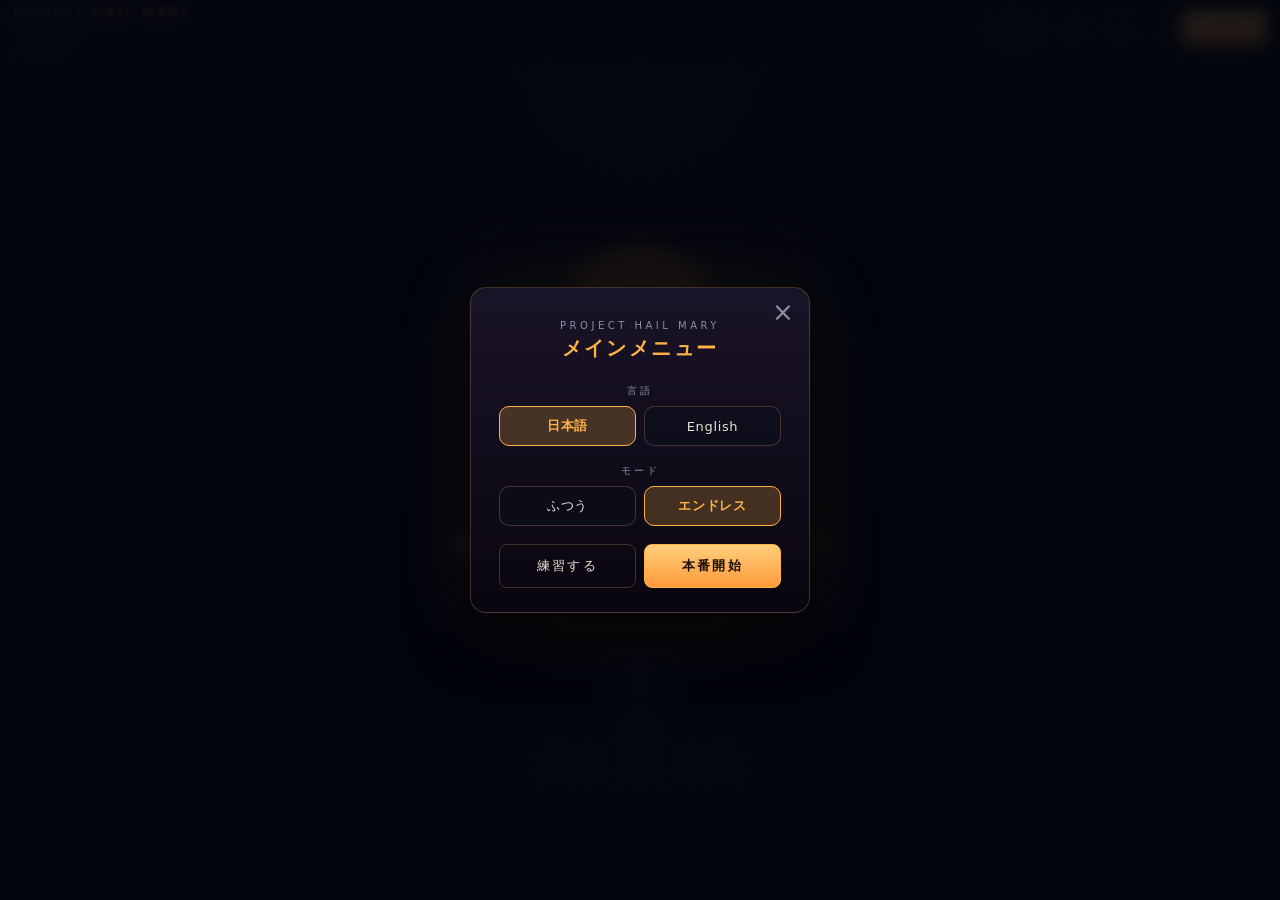
==== eridian-memory/index.html @ 5aa845de "Add eridian-memory dance/memory game 5-leg articulated Rocky SVG, Simon-style memory game with pose " ====
<!DOCTYPE html>
<html lang="ja">
<head>
<meta charset="UTF-8">
<title>PROJECT HAIL MARY - Eridian Memory</title>
<link rel="stylesheet" href="style.css">
</head>
<body>
<div id="starfield"></div>

<header class="topbar">
  <div class="brand">
    <span class="brand-main">PROJECT <b>HAIL MARY</b></span>
    <span class="brand-sub" data-i18n="brandSub">Eridian Memory</span>
    <span class="brand-mode" data-i18n="modeEndless">ENDLESS</span>
  </div>
  <div class="topbar-actions">
    <button id="menu-btn" class="btn ghost" data-i18n="menu">MENU</button>
    <label class="speed-label">
      <span class="speed-text" data-i18n="speed">速度</span>
      <select id="speed" aria-label="speed">
        <option value="900" data-i18n="speedSlow">ゆっくり</option>
        <option value="650" selected data-i18n="speedNormal">ふつう</option>
        <option value="450" data-i18n="speedFast">はやい</option>
      </select>
    </label>
    <button id="toggle-btn" class="btn primary" data-action="start">START</button>
  </div>
</header>

<main class="game-root">

  <section class="rocky-stage" aria-label="ロッキー">
    <div class="arrow-flash" id="arrow-flash"></div>
    <svg class="rocky" viewBox="0 0 500 600" xmlns="http://www.w3.org/2000/svg" role="img" aria-label="Rocky the Eridian">
      <ellipse cx="250" cy="555" rx="180" ry="16" fill="#000" opacity="0.5"/>

      <g class="leg" id="leg-BC" transform="translate(250 250)">
        <g class="hip">
          <line x1="0" y1="0" x2="0" y2="55" stroke="#3a2716" stroke-width="12" stroke-linecap="round"/>
          <g class="knee" transform="translate(0 55)">
            <line x1="0" y1="0" x2="0" y2="55" stroke="#3a2716" stroke-width="11" stroke-linecap="round"/>
            <g class="foot" transform="translate(0 55)">
              <polygon points="-8,-2 -12,8 -4,8" fill="#1f1308"/>
              <polygon points="0,-2 -3,10 3,10" fill="#1f1308"/>
              <polygon points="8,-2 12,8 4,8" fill="#1f1308"/>
            </g>
          </g>
        </g>
      </g>

      <g class="leg" id="leg-BL" transform="translate(210 275)">
        <g class="hip">
          <line x1="0" y1="0" x2="0" y2="80" stroke="#4a3020" stroke-width="16" stroke-linecap="round"/>
          <g class="knee" transform="translate(0 80)">
            <line x1="0" y1="0" x2="0" y2="75" stroke="#4a3020" stroke-width="14" stroke-linecap="round"/>
            <g class="foot" transform="translate(0 75)">
              <polygon points="-12,-2 -18,14 -6,12" fill="#231508"/>
              <polygon points="0,-2 -4,16 4,16" fill="#231508"/>
              <polygon points="12,-2 18,14 6,12" fill="#231508"/>
            </g>
          </g>
        </g>
      </g>

      <g class="leg" id="leg-BR" transform="translate(290 275)">
        <g class="hip">
          <line x1="0" y1="0" x2="0" y2="80" stroke="#4a3020" stroke-width="16" stroke-linecap="round"/>
          <g class="knee" transform="translate(0 80)">
            <line x1="0" y1="0" x2="0" y2="75" stroke="#4a3020" stroke-width="14" stroke-linecap="round"/>
            <g class="foot" transform="translate(0 75)">
              <polygon points="-12,-2 -18,14 -6,12" fill="#231508"/>
              <polygon points="0,-2 -4,16 4,16" fill="#231508"/>
              <polygon points="12,-2 18,14 6,12" fill="#231508"/>
            </g>
          </g>
        </g>
      </g>

      <g class="body" id="body" transform="translate(250 280)">
        <path d="M -75 40 L -85 -20 L 0 -60 L 85 -20 L 75 40 Z"
              fill="#5a3e28" stroke="#1a0f07" stroke-width="4" stroke-linejoin="round"/>
        <path d="M 0 -60 L 0 40
                 M -85 -20 L 0 0 L 85 -20"
              stroke="#2a1a0d" stroke-width="2" fill="none" opacity="0.7"/>
        <circle cx="-40" cy="10" r="3" fill="#2a1a0d"/>
        <circle cx="35" cy="-5" r="2.5" fill="#2a1a0d"/>
        <circle cx="-10" cy="25" r="2" fill="#2a1a0d"/>
        <circle cx="50" cy="20" r="2.5" fill="#2a1a0d"/>

        <!-- 5 breathing pores on top of the carapace itself -->
        <g fill="#1a0f07">
          <ellipse cx="-18" cy="-42" rx="2.6" ry="1.4"/>
          <ellipse cx="-9"  cy="-50" rx="2.6" ry="1.4"/>
          <ellipse cx="0"   cy="-54" rx="2.6" ry="1.4"/>
          <ellipse cx="9"   cy="-50" rx="2.6" ry="1.4"/>
          <ellipse cx="18"  cy="-42" rx="2.6" ry="1.4"/>
        </g>
      </g>

      <g class="leg" id="leg-FL" transform="translate(185 320)">
        <g class="hip">
          <line x1="0" y1="0" x2="0" y2="85" stroke="#5c3d26" stroke-width="20" stroke-linecap="round"/>
          <g class="knee" transform="translate(0 85)">
            <line x1="0" y1="0" x2="0" y2="85" stroke="#5c3d26" stroke-width="17" stroke-linecap="round"/>
            <g class="foot" transform="translate(0 85)">
              <polygon points="-14,-2 -22,18 -6,14" fill="#2a1a0d" stroke="#120a04" stroke-width="1.5"/>
              <polygon points="0,-2 -5,22 5,22"     fill="#2a1a0d" stroke="#120a04" stroke-width="1.5"/>
              <polygon points="14,-2 22,18 6,14"    fill="#2a1a0d" stroke="#120a04" stroke-width="1.5"/>
            </g>
          </g>
        </g>
      </g>

      <g class="leg" id="leg-FR" transform="translate(315 320)">
        <g class="hip">
          <line x1="0" y1="0" x2="0" y2="85" stroke="#5c3d26" stroke-width="20" stroke-linecap="round"/>
          <g class="knee" transform="translate(0 85)">
            <line x1="0" y1="0" x2="0" y2="85" stroke="#5c3d26" stroke-width="17" stroke-linecap="round"/>
            <g class="foot" transform="translate(0 85)">
              <polygon points="-14,-2 -22,18 -6,14" fill="#2a1a0d" stroke="#120a04" stroke-width="1.5"/>
              <polygon points="0,-2 -5,22 5,22"     fill="#2a1a0d" stroke="#120a04" stroke-width="1.5"/>
              <polygon points="14,-2 22,18 6,14"    fill="#2a1a0d" stroke="#120a04" stroke-width="1.5"/>
            </g>
          </g>
        </g>
      </g>
    </svg>
  </section>

  <!-- ========= Simon-style memory game UI ========= -->
  <section class="memory" aria-label="メモリーゲーム">
    <div class="status-row">
      <div class="status-pill" id="status">—</div>
      <div class="round-pill"><span data-i18n="round">ROUND</span> <span id="round">—</span></div>
      <div class="round-pill"><span data-i18n="best">BEST</span> <span id="best">0</span></div>
    </div>

    <div class="tank-row" aria-label="燃料タンク">
      <span class="tank-label" data-i18n="fuelLabel">燃料</span>
      <div class="tanks" id="tanks"></div>
    </div>

    <div class="sequence-progress" id="sequence-progress" aria-label="このラウンドのポーズ数"></div>

    <div class="pad-wrap">
      <div class="pad-grid">
        <button class="pad" data-dir="2" aria-label="上">↑</button>
        <button class="pad" data-dir="0" aria-label="左">←</button>
        <button class="pad" data-dir="3" aria-label="右">→</button>
        <button class="pad" data-dir="1" aria-label="下">↓</button>
      </div>
    </div>

  </section>
</main>

<!-- ========= Main menu modal ========= -->
<div class="menu-modal show" id="menu-modal" aria-hidden="false" role="dialog" aria-labelledby="menu-title">
  <div class="menu-card">
    <button class="modal-close-x" id="menu-close-x" aria-label="close">×</button>
    <p class="menu-sub">PROJECT HAIL MARY</p>
    <h2 class="menu-title" id="menu-title" data-i18n="menuTitle">メインメニュー</h2>

    <div class="menu-section">
      <div class="menu-section-label" data-i18n="menuLanguage">言語</div>
      <div class="lang-switch">
        <button class="lang-btn" data-lang="ja">日本語</button>
        <button class="lang-btn" data-lang="en">English</button>
      </div>
    </div>

    <div class="menu-section">
      <div class="menu-section-label" data-i18n="mode">モード</div>
      <div class="mode-switch">
        <button class="mode-btn" data-mode="normal" data-i18n="modeNormal">ふつう</button>
        <button class="mode-btn" data-mode="endless" data-i18n="modeEndless">エンドレス</button>
      </div>
    </div>

    <div class="menu-actions">
      <button class="btn ghost   menu-action-btn" id="menu-practice" data-i18n="menuPractice">練習する</button>
      <button class="btn primary menu-action-btn" id="menu-start"    data-i18n="menuStart">本番開始</button>
    </div>
  </div>
</div>

<!-- ========= Result modal ========= -->
<div class="result-modal" id="result-modal" aria-hidden="true" role="dialog" aria-labelledby="result-title">
  <div class="result-card" role="document">
    <p class="result-sub">RESULT</p>
    <h2 class="result-title" id="result-title" data-i18n="resultTitle">異星間交友の結果</h2>

    <div class="result-stats">
      <div class="result-stat">
        <span class="result-stat-label" data-i18n="reachedRound">到達ラウンド</span>
        <span class="result-stat-value" id="result-round">—</span>
      </div>
      <div class="result-stat">
        <span class="result-stat-label" data-i18n="bestLabel">ベスト</span>
        <span class="result-stat-value" id="result-best">—</span>
      </div>
    </div>

    <div class="result-friendship-label" data-i18n="friendshipLabel">友情レベル</div>
    <div class="result-friendship" id="result-friendship">★ ☆ ☆ ☆ ☆</div>
    <p class="result-message" id="result-message"></p>

    <div class="result-actions">
      <button class="btn ghost"   id="result-close" data-i18n="close">閉じる</button>
      <button class="btn primary" id="result-retry" data-i18n="retry">もう一度</button>
    </div>
  </div>
</div>

<script src="game.js"></script>
</body>
</html>
---- eridian-memory/style.css ----
:root {
  --bg: #03050d;
  --bg-2: #0a0f1f;
  --fg: #e8e2d3;
  --muted: #8892a0;
  --accent: #ffb347;
  --eridian: #a87d54;
  --panel: rgba(12, 16, 28, 0.72);
  --border: rgba(168, 125, 84, 0.35);
  --success: #7cff7c;
  --danger: #ff6a6a;
  --topbar-h: 54px;
}

* { box-sizing: border-box; }

html, body {
  margin: 0;
  padding: 0;
  min-height: 100%;
  background: radial-gradient(ellipse at top, var(--bg-2), var(--bg) 60%);
  color: var(--fg);
  font-family: "Helvetica Neue", "Hiragino Sans", "Yu Gothic", system-ui, sans-serif;
  overflow-x: hidden;
}
body { padding-top: var(--topbar-h); }

#starfield {
  position: fixed;
  inset: 0;
  background-image:
    radial-gradient(1px 1px at 20% 30%, #fff 50%, transparent 100%),
    radial-gradient(1px 1px at 80% 70%, #fff 50%, transparent 100%),
    radial-gradient(1.5px 1.5px at 35% 85%, #cfe 50%, transparent 100%),
    radial-gradient(1px 1px at 65% 15%, #fff 50%, transparent 100%),
    radial-gradient(1px 1px at 10% 55%, #ffd 50%, transparent 100%),
    radial-gradient(1px 1px at 92% 40%, #fff 50%, transparent 100%),
    radial-gradient(1.5px 1.5px at 50% 50%, #fff 50%, transparent 100%),
    radial-gradient(1px 1px at 45% 10%, #fff 50%, transparent 100%);
  opacity: 0.75;
  z-index: 0;
  pointer-events: none;
}

/* ===== Top overlay bar (fixed) ===== */
.topbar {
  position: fixed;
  top: 0;
  left: 0;
  right: 0;
  z-index: 100;
  min-height: var(--topbar-h);
  padding: 6px 14px;
  background: rgba(6, 10, 22, 0.85);
  backdrop-filter: blur(10px);
  -webkit-backdrop-filter: blur(10px);
  border-bottom: 1px solid var(--border);
  display: flex;
  align-items: center;
  justify-content: space-between;
  gap: 10px;
}
.brand {
  display: flex;
  flex-direction: column;
  line-height: 1.1;
  min-width: 0;
}
.brand-main {
  font-size: 13px;
  letter-spacing: 0.16em;
  color: var(--fg);
  white-space: nowrap;
}
.brand-main b {
  color: var(--accent);
  font-style: italic;
}
.brand-sub {
  font-size: 9px;
  letter-spacing: 0.3em;
  color: var(--muted);
  margin-top: 2px;
}
.brand-mode {
  display: inline-block;
  align-self: flex-start;
  margin-top: 3px;
  padding: 1px 5px;
  font-size: 8px;
  letter-spacing: 0.3em;
  color: var(--accent);
  border: 1px solid rgba(255, 179, 71, 0.55);
  border-radius: 3px;
  line-height: 1.4;
}
.topbar-actions {
  display: flex;
  gap: 8px;
  align-items: center;
  flex-wrap: wrap;
  justify-content: flex-end;
}
.speed-label {
  display: inline-flex;
  align-items: center;
  gap: 6px;
  font-size: 10px;
  color: var(--muted);
  letter-spacing: 0.2em;
}
.speed-label select {
  padding: 5px 6px;
  background: rgba(0, 0, 0, 0.35);
  border: 1px solid var(--border);
  border-radius: 6px;
  color: var(--fg);
  font-family: inherit;
  font-size: 12px;
}

/* ===== Main game layout ===== */
.game-root {
  position: relative;
  z-index: 1;
  max-width: 560px;
  margin: 0 auto;
  padding: 10px 16px 24px;
  text-align: center;
}

.rocky-stage {
  position: relative;
  margin: 4px auto 6px;
  max-width: 380px;
  overflow: visible;
}

/* ===== Emotional emits (notes / hearts / sparkles) ===== */
.emit {
  position: absolute;
  font-size: 26px;
  font-weight: 700;
  pointer-events: none;
  text-shadow: 0 0 14px currentColor;
  z-index: 3;
  font-family: system-ui, "Apple Color Emoji", "Segoe UI Emoji", sans-serif;
  will-change: transform, opacity;
  user-select: none;
  -webkit-user-select: none;
  line-height: 1;
}
.emit-float { animation: emitFloat 1.5s cubic-bezier(0.2, 0.7, 0.3, 1) forwards; }
.emit-burst { font-size: 30px; animation: emitBurst 1.7s cubic-bezier(0.15, 0.6, 0.3, 1) forwards; }
.emit-fall  { font-size: 22px; color: var(--muted); animation: emitFall 1.6s cubic-bezier(0.4, 0, 0.6, 1) forwards; }

@keyframes emitFloat {
  0%   { opacity: 0; transform: translate(0, 0) scale(0.55) rotate(0deg); }
  18%  { opacity: 1; transform: translate(calc(var(--dx) * 0.3), -22px) scale(var(--scale, 1.05)) rotate(calc(var(--rot) * 0.3)); }
  100% { opacity: 0; transform: translate(var(--dx, 0px), -110px) scale(var(--scale, 1)) rotate(var(--rot, 0deg)); }
}
@keyframes emitBurst {
  0%   { opacity: 0; transform: translate(0, 0) scale(0.35) rotate(0deg); }
  14%  { opacity: 1; transform: translate(calc(var(--dx) * 0.35), -28px) scale(1.45) rotate(calc(var(--rot) * 0.5)); }
  100% { opacity: 0; transform: translate(var(--dx, 0px), -140px) scale(0.85) rotate(var(--rot, 0deg)); }
}
@keyframes emitFall {
  0%   { opacity: 0; transform: translate(0, 0) scale(1) rotate(0deg); }
  20%  { opacity: 0.85; transform: translate(calc(var(--dx) * 0.3), 12px) scale(1) rotate(calc(var(--rot) * 0.3)); }
  100% { opacity: 0; transform: translate(var(--dx, 0px), 90px) scale(0.75) rotate(var(--rot, 0deg)); }
}
.rocky {
  width: 100%;
  height: auto;
  max-height: 52vh;
  display: block;
  filter: drop-shadow(0 8px 20px rgba(0, 0, 0, 0.55));
}

/* ===== Arrow flash overlay ===== */
.arrow-flash {
  position: absolute;
  top: 4px;
  right: 10px;
  z-index: 2;
  font-size: clamp(52px, 12vw, 74px);
  font-weight: 800;
  line-height: 1;
  color: var(--accent);
  opacity: 0;
  pointer-events: none;
  text-shadow:
    0 0 18px rgba(255, 179, 71, 0.85),
    0 0 40px rgba(255, 179, 71, 0.45);
  font-family: system-ui, sans-serif;
}
.arrow-flash.show {
  animation: arrowPop 0.55s cubic-bezier(0.2, 0.9, 0.3, 1) forwards;
}
@keyframes arrowPop {
  0%   { opacity: 0;    transform: scale(0.45) rotate(-6deg); }
  18%  { opacity: 1;    transform: scale(1.25) rotate(0deg); }
  55%  { opacity: 0.95; transform: scale(1)    rotate(0deg); }
  100% { opacity: 0;    transform: scale(1)    rotate(0deg); }
}

/* ===== Memory-game UI ===== */
.memory {
  display: flex;
  flex-direction: column;
  align-items: center;
  gap: 8px;
}
.status-row {
  display: flex;
  gap: 8px;
  justify-content: center;
  flex-wrap: wrap;
}
.status-pill, .round-pill {
  padding: 6px 12px;
  background: var(--panel);
  border: 1px solid var(--border);
  border-radius: 999px;
  font-size: 12px;
  letter-spacing: 0.15em;
  font-variant-numeric: tabular-nums;
}
.status-pill { min-width: 180px; font-weight: 700; }
.status-pill.watch { color: var(--accent);  border-color: var(--accent); }
.status-pill.input { color: var(--success); border-color: var(--success); }
.status-pill.over  { color: var(--danger);  border-color: var(--danger); }
.status-pill.win   { color: var(--success); border-color: var(--success); }
.round-pill span { color: var(--accent); font-weight: 700; }

/* ===== Astrophage fuel tanks ===== */
.tank-row {
  display: flex;
  align-items: center;
  gap: 12px;
  justify-content: center;
  margin: 2px auto;
  padding: 0 16px;
}
.tank-label {
  font-size: 10px;
  letter-spacing: 0.3em;
  color: var(--muted);
}
.tanks {
  display: flex;
  gap: 6px;
  align-items: center;
}
.tank {
  width: 12px;
  height: 24px;
  border: 1.5px solid rgba(168, 125, 84, 0.45);
  border-radius: 3px;
  background: rgba(0, 0, 0, 0.45);
  position: relative;
  overflow: hidden;
  flex-shrink: 0;
}
.tank::before {
  content: "";
  position: absolute;
  inset: 1.5px;
  background: linear-gradient(180deg, #ffcd6b 0%, #ff7e3c 55%, #c64a1e 100%);
  border-radius: 1.5px;
  transform-origin: bottom center;
  transition: transform 0.45s cubic-bezier(0.6, 0, 0.4, 1), opacity 0.4s ease;
  box-shadow: 0 0 8px rgba(255, 179, 71, 0.5), inset 0 1px 0 rgba(255, 230, 180, 0.4);
}
.tank.empty::before {
  transform: scaleY(0);
  opacity: 0.12;
  box-shadow: none;
}
.tank.popping::before {
  animation: tankPop 0.55s cubic-bezier(0.4, 0, 0.6, 1) forwards;
}
@keyframes tankPop {
  0%   { transform: scaleY(1)    translateY(0);  box-shadow: 0 0 12px #ff8fa3; }
  25%  { transform: scaleY(0.85) translateY(-2px); box-shadow: 0 0 22px #ff6a6a; opacity: 1; }
  100% { transform: scaleY(0)    translateY(0);  opacity: 0; }
}
.tank.filling::before {
  animation: tankFill 0.48s cubic-bezier(0.2, 0.9, 0.3, 1) forwards;
}
@keyframes tankFill {
  0%   { transform: scaleY(0);    opacity: 0.2; box-shadow: 0 0 6px #ffe188; }
  55%  { transform: scaleY(1.18); opacity: 1;   box-shadow: 0 0 24px #ffe188; }
  100% { transform: scaleY(1);    opacity: 1;   box-shadow: 0 0 8px rgba(255, 179, 71, 0.5); }
}

/* ===== Sequence progress (＊ ＊ ＊) ===== */
.sequence-progress {
  display: flex;
  justify-content: center;
  align-items: center;
  gap: 4px;
  min-height: 36px;
  padding: 2px 12px;
  max-width: 520px;
  flex-wrap: wrap;
  font-size: 26px;
  line-height: 1;
  color: var(--accent);
}
.star {
  display: inline-block;
  width: 26px;
  text-align: center;
  color: rgba(220, 188, 140, 0.62); /* bright enough to always read total count */
  transition: color 0.12s, transform 0.12s, text-shadow 0.12s;
}
.star.lit {
  color: var(--accent);
  text-shadow: 0 0 14px rgba(255, 179, 71, 0.85);
  transform: scale(1.3);
}
.star.current {
  color: var(--accent);
  text-shadow: 0 0 10px rgba(255, 179, 71, 0.6);
  animation: starPulse 0.8s ease-in-out infinite alternate;
}
.star.done {
  color: var(--success);
  text-shadow: 0 0 6px rgba(124, 255, 124, 0.5);
}
.star.wrong {
  color: var(--danger);
  text-shadow: 0 0 10px rgba(255, 106, 106, 0.65);
  transform: scale(1.2);
}
@keyframes starPulse {
  from { transform: scale(1);    opacity: 0.85; }
  to   { transform: scale(1.18); opacity: 1; }
}

/* ===== Pad grid ===== */
.pad-wrap { display: flex; justify-content: center; padding: 2px; }
.pad-grid {
  display: grid;
  grid-template-columns: 70px 70px 70px;
  grid-template-rows: 70px 70px;
  gap: 8px;
  grid-template-areas:
    ". up ."
    "left down right";
}
.pad-grid .pad[data-dir="2"] { grid-area: up; }
.pad-grid .pad[data-dir="0"] { grid-area: left; }
.pad-grid .pad[data-dir="1"] { grid-area: down; }
.pad-grid .pad[data-dir="3"] { grid-area: right; }
.pad {
  font-size: 28px;
  color: var(--fg);
  background: rgba(12, 16, 28, 0.65);
  border: 2px solid var(--border);
  border-radius: 14px;
  cursor: pointer;
  font-family: inherit;
  transition: background 0.08s, transform 0.08s, border-color 0.08s;
  touch-action: manipulation;
  user-select: none;
  -webkit-user-select: none;
  -webkit-tap-highlight-color: transparent;
}
.pad:hover { background: rgba(168, 125, 84, 0.14); }
.pad:active { transform: scale(0.94); }
.pad.lit {
  background: rgba(255, 179, 71, 0.35);
  border-color: var(--accent);
  box-shadow: 0 0 18px rgba(255, 179, 71, 0.45);
}
.pad.wrong {
  background: rgba(255, 106, 106, 0.35);
  border-color: var(--danger);
}
.pad[disabled] { opacity: 0.55; cursor: not-allowed; }

/* ===== Buttons (used in topbar) ===== */
.btn {
  padding: 8px 14px;
  border-radius: 8px;
  font-size: 12px;
  letter-spacing: 0.18em;
  cursor: pointer;
  font-family: inherit;
  touch-action: manipulation;
  -webkit-tap-highlight-color: transparent;
}
.btn.primary {
  background: linear-gradient(180deg, #ffcf7a, #ff9a3c);
  color: #1a0f08;
  border: 1px solid #ffb347;
  font-weight: 700;
}
.btn.primary:hover { filter: brightness(1.08); }
.btn.ghost {
  background: transparent;
  color: var(--fg);
  border: 1px solid var(--border);
}
.btn.ghost:hover { background: rgba(168, 125, 84, 0.14); }

/* ===== Responsive ===== */
@media (max-width: 560px) {
  :root { --topbar-h: 50px; }
  .topbar { padding: 5px 10px; gap: 6px; }
  .brand-sub { display: none; }
  .brand-main { font-size: 12px; letter-spacing: 0.12em; }
  .topbar .btn { padding: 7px 10px; font-size: 11px; letter-spacing: 0.12em; }
  .speed-label { font-size: 10px; }
  .speed-text { display: none; }
  .speed-label select { padding: 5px 4px; font-size: 11px; }

  .game-root { padding: 8px 12px 20px; }
  .rocky-stage { max-width: 92vw; }

  .status-pill { font-size: 11px; min-width: 150px; padding: 5px 10px; }
  .round-pill { font-size: 11px; padding: 5px 10px; }

  .sequence-progress { font-size: 22px; min-height: 32px; }
  .star { width: 22px; }

  .pad-grid {
    grid-template-columns: 72px 72px 72px;
    grid-template-rows: 72px 72px;
    gap: 10px;
  }
  .pad { font-size: 30px; border-radius: 16px; }
}

@media (max-width: 360px) {
  .topbar-actions { gap: 5px; }
  .speed-label { display: none; } /* hide speed on very small screens */
  .pad-grid {
    grid-template-columns: 64px 64px 64px;
    grid-template-rows: 64px 64px;
    gap: 8px;
  }
}

@media (max-height: 680px) {
  .rocky { max-height: 44vh; }
  .rocky-stage { margin: 2px auto; }
  .memory { gap: 6px; }
  .sequence-progress { min-height: 28px; font-size: 22px; }
}

/* ===== Result modal ===== */
.result-modal {
  position: fixed;
  inset: 0;
  z-index: 200;
  background: rgba(3, 5, 13, 0.82);
  backdrop-filter: blur(8px);
  -webkit-backdrop-filter: blur(8px);
  display: flex;
  align-items: center;
  justify-content: center;
  padding: 20px;
  opacity: 0;
  pointer-events: none;
  transition: opacity 0.32s ease;
}
.result-modal.show {
  opacity: 1;
  pointer-events: auto;
}
.result-card {
  background: linear-gradient(180deg, rgba(26, 20, 40, 0.96), rgba(10, 6, 16, 0.96));
  border: 1px solid var(--border);
  border-radius: 16px;
  padding: 26px 24px 22px;
  max-width: 360px;
  width: 100%;
  text-align: center;
  transform: scale(0.88) translateY(14px);
  transition: transform 0.42s cubic-bezier(0.2, 1, 0.28, 1);
  box-shadow:
    0 20px 60px rgba(0, 0, 0, 0.7),
    0 0 90px rgba(255, 179, 71, 0.12);
}
.result-modal.show .result-card {
  transform: scale(1) translateY(0);
}
.result-sub {
  letter-spacing: 0.4em;
  color: var(--muted);
  font-size: 10px;
  margin: 0 0 4px;
}
.result-title {
  margin: 0 0 20px;
  font-size: 22px;
  letter-spacing: 0.12em;
  color: var(--accent);
  font-weight: 800;
  font-feature-settings: "palt";
}
.result-stats {
  display: flex;
  gap: 10px;
  justify-content: center;
  margin-bottom: 16px;
}
.result-stat {
  flex: 1;
  padding: 10px 6px;
  background: rgba(6, 10, 22, 0.55);
  border: 1px solid var(--border);
  border-radius: 10px;
}
.result-stat-label {
  display: block;
  font-size: 9px;
  letter-spacing: 0.25em;
  color: var(--muted);
  margin-bottom: 5px;
}
.result-stat-value {
  display: block;
  font-size: 28px;
  font-weight: 700;
  color: var(--accent);
  font-variant-numeric: tabular-nums;
  line-height: 1;
}
.result-friendship-label {
  font-size: 9px;
  letter-spacing: 0.3em;
  color: var(--muted);
  margin: 4px 0 4px;
}
.result-friendship {
  font-size: 24px;
  letter-spacing: 0.25em;
  color: var(--accent);
  text-shadow: 0 0 14px rgba(255, 179, 71, 0.4);
  margin-bottom: 10px;
}
.result-message {
  font-size: 13px;
  color: var(--fg);
  letter-spacing: 0.06em;
  margin: 0 8px 20px;
  line-height: 1.55;
}
.result-actions {
  display: flex;
  gap: 10px;
  justify-content: center;
}
.result-actions .btn {
  min-width: 96px;
  padding: 10px 14px;
  font-size: 12px;
}

@media (max-width: 420px) {
  .result-title { font-size: 19px; }
  .result-stat-value { font-size: 24px; }
  .result-message { font-size: 12px; }
}

/* ===== Main menu modal ===== */
.menu-modal {
  position: fixed;
  inset: 0;
  z-index: 300;
  background: rgba(3, 5, 13, 0.85);
  backdrop-filter: blur(10px);
  -webkit-backdrop-filter: blur(10px);
  display: flex;
  align-items: center;
  justify-content: center;
  padding: 20px;
  opacity: 0;
  pointer-events: none;
  transition: opacity 0.3s ease;
}
.menu-modal.show {
  opacity: 1;
  pointer-events: auto;
}
.menu-card {
  position: relative;
  background: linear-gradient(180deg, rgba(26, 20, 40, 0.98), rgba(10, 6, 16, 0.98));
  border: 1px solid var(--border);
  border-radius: 16px;
  padding: 32px 28px 24px;
  max-width: 340px;
  width: 100%;
  text-align: center;
  transform: scale(0.92);
  transition: transform 0.35s cubic-bezier(0.2, 1, 0.28, 1);
  box-shadow:
    0 20px 60px rgba(0, 0, 0, 0.75),
    0 0 90px rgba(255, 179, 71, 0.1);
}
.menu-modal.show .menu-card {
  transform: scale(1);
}
.menu-sub {
  letter-spacing: 0.35em;
  color: var(--muted);
  font-size: 10px;
  margin: 0 0 4px;
}
.menu-title {
  margin: 0 0 22px;
  font-size: 20px;
  letter-spacing: 0.12em;
  color: var(--accent);
  font-weight: 800;
}
.menu-section {
  margin-bottom: 18px;
}
.menu-section-label {
  font-size: 10px;
  letter-spacing: 0.3em;
  color: var(--muted);
  margin-bottom: 8px;
}
.lang-switch {
  display: flex;
  gap: 8px;
  justify-content: center;
}
.lang-btn {
  flex: 1;
  padding: 10px 8px;
  background: rgba(12, 16, 28, 0.55);
  border: 1px solid var(--border);
  border-radius: 10px;
  color: var(--fg);
  cursor: pointer;
  font-family: inherit;
  font-size: 13px;
  letter-spacing: 0.05em;
  transition: background 0.15s, border-color 0.15s, color 0.15s;
}
.lang-btn:hover { background: rgba(168, 125, 84, 0.15); }
.lang-btn.active {
  background: rgba(255, 179, 71, 0.22);
  border-color: var(--accent);
  color: var(--accent);
  font-weight: 700;
}
.menu-actions {
  display: flex;
  gap: 8px;
  margin-top: 4px;
}
.menu-action-btn {
  flex: 1;
  padding: 12px 8px;
  font-size: 13px;
  letter-spacing: 0.18em;
}
.mode-switch {
  display: flex;
  gap: 8px;
  justify-content: center;
}
.mode-btn {
  flex: 1;
  padding: 10px 8px;
  background: rgba(12, 16, 28, 0.55);
  border: 1px solid var(--border);
  border-radius: 10px;
  color: var(--fg);
  cursor: pointer;
  font-family: inherit;
  font-size: 13px;
  letter-spacing: 0.05em;
  transition: background 0.15s, border-color 0.15s, color 0.15s;
}
.mode-btn:hover { background: rgba(168, 125, 84, 0.15); }
.mode-btn.active {
  background: rgba(255, 179, 71, 0.22);
  border-color: var(--accent);
  color: var(--accent);
  font-weight: 700;
}
.modal-close-x {
  position: absolute;
  top: 8px;
  right: 10px;
  width: 32px;
  height: 32px;
  background: transparent;
  border: none;
  color: var(--muted);
  cursor: pointer;
  font-size: 26px;
  line-height: 1;
  border-radius: 50%;
  padding: 0;
  font-family: inherit;
  transition: background 0.15s, color 0.15s;
}
.modal-close-x:hover { background: rgba(255, 255, 255, 0.08); color: var(--fg); }
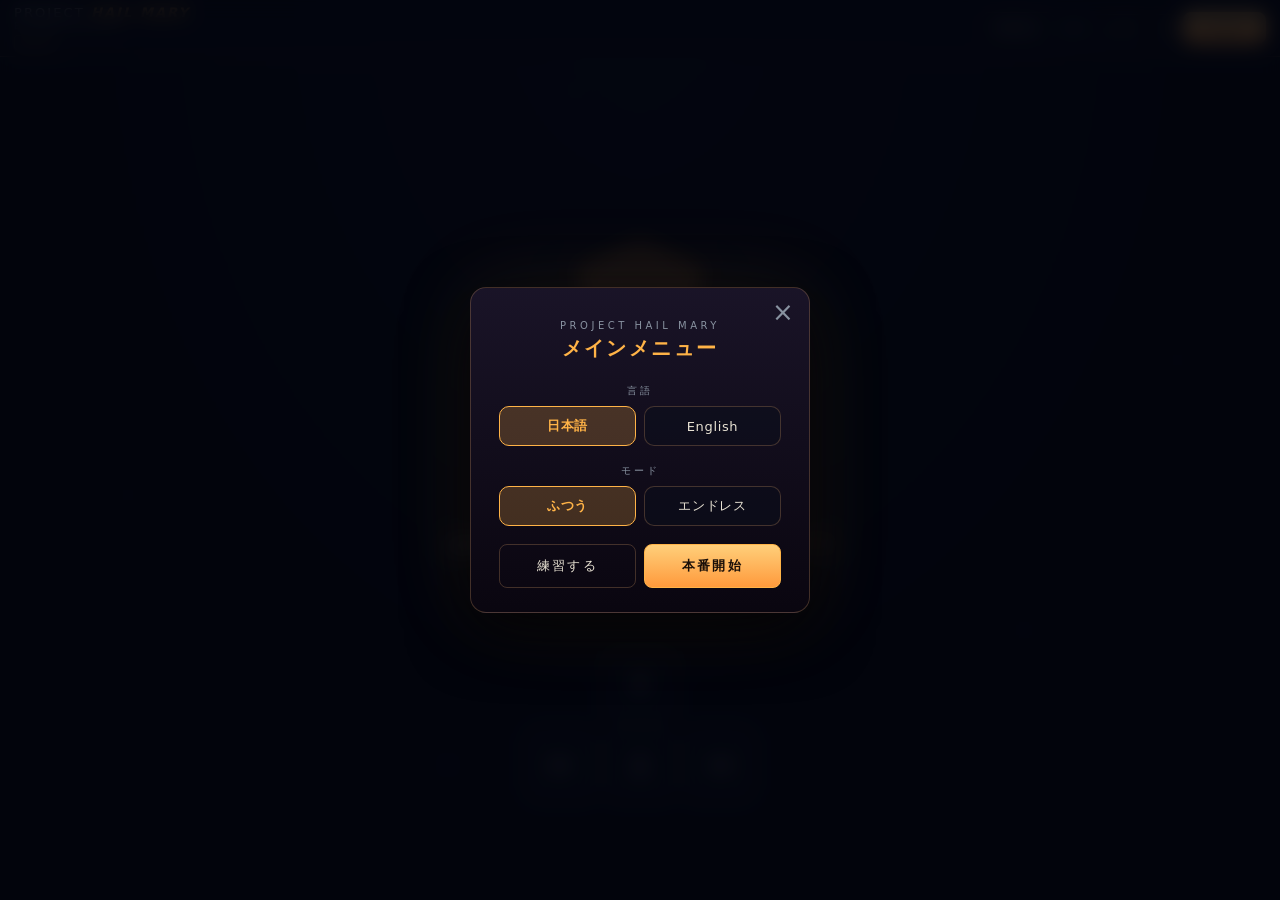
==== commit 40e27982: "eridian-memory: articulated legs with chitin detail, idle breathing, asymmetric hand sizes" ====
--- a/eridian-memory/index.html
+++ b/eridian-memory/index.html
@@ -35,43 +35,82 @@
     <svg class="rocky" viewBox="0 0 500 600" xmlns="http://www.w3.org/2000/svg" role="img" aria-label="Rocky the Eridian">
       <ellipse cx="250" cy="555" rx="180" ry="16" fill="#000" opacity="0.5"/>
 
+      <!-- BC: smallest, thin center leg, single ring, minimal detail -->
       <g class="leg" id="leg-BC" transform="translate(250 250)">
         <g class="hip">
-          <line x1="0" y1="0" x2="0" y2="55" stroke="#3a2716" stroke-width="12" stroke-linecap="round"/>
+          <line x1="0" y1="0" x2="0" y2="52" stroke="#0a0503" stroke-width="13" stroke-linecap="round"/>
+          <line x1="0" y1="2" x2="0" y2="50" stroke="#38251a" stroke-width="9" stroke-linecap="round"/>
+          <ellipse cx="0" cy="22" rx="5" ry="1.6" fill="none" stroke="#0a0503" stroke-width="1" opacity="0.7"/>
+          <circle cx="0" cy="55" r="6" fill="#0a0503"/>
+          <circle cx="0" cy="55" r="3.8" fill="#3a2716"/>
           <g class="knee" transform="translate(0 55)">
-            <line x1="0" y1="0" x2="0" y2="55" stroke="#3a2716" stroke-width="11" stroke-linecap="round"/>
+            <line x1="0" y1="0" x2="0" y2="52" stroke="#0a0503" stroke-width="11" stroke-linecap="round"/>
+            <line x1="0" y1="2" x2="0" y2="50" stroke="#36241a" stroke-width="8" stroke-linecap="round"/>
+            <ellipse cx="0" cy="25" rx="4.5" ry="1.5" fill="none" stroke="#0a0503" stroke-width="1" opacity="0.7"/>
+            <circle cx="0" cy="55" r="4.8" fill="#0a0503"/>
+            <circle cx="0" cy="55" r="3" fill="#3a2716"/>
             <g class="foot" transform="translate(0 55)">
-              <polygon points="-8,-2 -12,8 -4,8" fill="#1f1308"/>
-              <polygon points="0,-2 -3,10 3,10" fill="#1f1308"/>
-              <polygon points="8,-2 12,8 4,8" fill="#1f1308"/>
-            </g>
-          </g>
-        </g>
-      </g>
-
+              <polygon points="-7,-2 -11,8 -3,8" fill="#1f1308" stroke="#0a0503" stroke-width="1"/>
+              <polygon points="0,-2 -2,10 3,10" fill="#1f1308" stroke="#0a0503" stroke-width="1"/>
+              <polygon points="8,-2 11,8 4,7" fill="#1f1308" stroke="#0a0503" stroke-width="1"/>
+            </g>
+          </g>
+        </g>
+      </g>
+
+      <!-- BL: stout weight-bearing leg, tight ring spacing, thick plates -->
       <g class="leg" id="leg-BL" transform="translate(210 275)">
         <g class="hip">
-          <line x1="0" y1="0" x2="0" y2="80" stroke="#4a3020" stroke-width="16" stroke-linecap="round"/>
+          <line x1="0" y1="0" x2="0" y2="77" stroke="#0a0503" stroke-width="20" stroke-linecap="round"/>
+          <line x1="0" y1="3" x2="0" y2="74" stroke="#4e3422" stroke-width="15" stroke-linecap="round"/>
+          <line x1="-3.5" y1="8" x2="-3.5" y2="66" stroke="#9a7450" stroke-width="1.6" stroke-linecap="round" opacity="0.45"/>
+          <ellipse cx="0" cy="22" rx="8.5" ry="2.6" fill="none" stroke="#0a0503" stroke-width="1.4" opacity="0.72"/>
+          <ellipse cx="0" cy="42" rx="8.5" ry="2.6" fill="none" stroke="#0a0503" stroke-width="1.4" opacity="0.72"/>
+          <circle cx="4" cy="60" r="1.6" fill="#0a0503" opacity="0.55"/>
+          <circle cx="0" cy="80" r="9" fill="#0a0503"/>
+          <circle cx="0" cy="80" r="6" fill="#3d2718"/>
+          <circle cx="-1.5" cy="78.5" r="1.5" fill="#7a5432" opacity="0.7"/>
           <g class="knee" transform="translate(0 80)">
-            <line x1="0" y1="0" x2="0" y2="75" stroke="#4a3020" stroke-width="14" stroke-linecap="round"/>
+            <line x1="0" y1="0" x2="0" y2="72" stroke="#0a0503" stroke-width="18" stroke-linecap="round"/>
+            <line x1="0" y1="3" x2="0" y2="69" stroke="#4a3020" stroke-width="13" stroke-linecap="round"/>
+            <line x1="-2.5" y1="8" x2="-2.5" y2="62" stroke="#9a7450" stroke-width="1.3" stroke-linecap="round" opacity="0.42"/>
+            <ellipse cx="0" cy="20" rx="7" ry="2.2" fill="none" stroke="#0a0503" stroke-width="1.2" opacity="0.72"/>
+            <ellipse cx="0" cy="45" rx="7" ry="2.2" fill="none" stroke="#0a0503" stroke-width="1.2" opacity="0.72"/>
+            <circle cx="0" cy="75" r="7" fill="#0a0503"/>
+            <circle cx="0" cy="75" r="4.8" fill="#3d2718"/>
+            <!-- BL hand: medium -->
             <g class="foot" transform="translate(0 75)">
-              <polygon points="-12,-2 -18,14 -6,12" fill="#231508"/>
-              <polygon points="0,-2 -4,16 4,16" fill="#231508"/>
-              <polygon points="12,-2 18,14 6,12" fill="#231508"/>
-            </g>
-          </g>
-        </g>
-      </g>
-
+              <polygon points="-14,-2 -21,16 -6,13"  fill="#231508" stroke="#0a0503" stroke-width="1.25"/>
+              <polygon points="0,-2 -5,19 5,19"       fill="#231508" stroke="#0a0503" stroke-width="1.25"/>
+              <polygon points="14,-2 21,16 6,13"      fill="#231508" stroke="#0a0503" stroke-width="1.25"/>
+            </g>
+          </g>
+        </g>
+      </g>
+
+      <!-- BR: slender stepper, wider ring spacing, slightly narrower -->
       <g class="leg" id="leg-BR" transform="translate(290 275)">
         <g class="hip">
-          <line x1="0" y1="0" x2="0" y2="80" stroke="#4a3020" stroke-width="16" stroke-linecap="round"/>
+          <line x1="0" y1="0" x2="0" y2="77" stroke="#0a0503" stroke-width="18" stroke-linecap="round"/>
+          <line x1="0" y1="3" x2="0" y2="74" stroke="#462e1c" stroke-width="13" stroke-linecap="round"/>
+          <line x1="-2.8" y1="8" x2="-2.8" y2="66" stroke="#8a6840" stroke-width="1.4" stroke-linecap="round" opacity="0.42"/>
+          <ellipse cx="0" cy="30" rx="7.5" ry="2.4" fill="none" stroke="#0a0503" stroke-width="1.2" opacity="0.68"/>
+          <ellipse cx="0" cy="58" rx="7.5" ry="2.3" fill="none" stroke="#0a0503" stroke-width="1.1" opacity="0.55"/>
+          <circle cx="0" cy="80" r="7.5" fill="#0a0503"/>
+          <circle cx="0" cy="80" r="5" fill="#38261a"/>
+          <circle cx="-1.2" cy="78.5" r="1.2" fill="#7a5432" opacity="0.65"/>
           <g class="knee" transform="translate(0 80)">
-            <line x1="0" y1="0" x2="0" y2="75" stroke="#4a3020" stroke-width="14" stroke-linecap="round"/>
+            <line x1="0" y1="0" x2="0" y2="72" stroke="#0a0503" stroke-width="15" stroke-linecap="round"/>
+            <line x1="0" y1="3" x2="0" y2="69" stroke="#46301c" stroke-width="11" stroke-linecap="round"/>
+            <line x1="-2.2" y1="8" x2="-2.2" y2="62" stroke="#8a6840" stroke-width="1.2" stroke-linecap="round" opacity="0.4"/>
+            <ellipse cx="0" cy="30" rx="6.5" ry="2.1" fill="none" stroke="#0a0503" stroke-width="1.1" opacity="0.65"/>
+            <circle cx="0" cy="75" r="6.2" fill="#0a0503"/>
+            <circle cx="0" cy="75" r="4.2" fill="#38261a"/>
+            <!-- BR hand: small (compact stepper) -->
             <g class="foot" transform="translate(0 75)">
-              <polygon points="-12,-2 -18,14 -6,12" fill="#231508"/>
-              <polygon points="0,-2 -4,16 4,16" fill="#231508"/>
-              <polygon points="12,-2 18,14 6,12" fill="#231508"/>
+              <polygon points="-9,-2 -14,11 -4,9"   fill="#231508" stroke="#0a0503" stroke-width="1.1"/>
+              <polygon points="0,-2 -3,13 3,13"     fill="#231508" stroke="#0a0503" stroke-width="1.1"/>
+              <polygon points="9,-2 14,11 4,9"      fill="#231508" stroke="#0a0503" stroke-width="1.1"/>
             </g>
           </g>
         </g>
@@ -98,29 +137,65 @@
         </g>
       </g>
 
+      <!-- FL: dominant/expressive arm — chunky, 3 plate marks, crisp highlight -->
       <g class="leg" id="leg-FL" transform="translate(185 320)">
         <g class="hip">
-          <line x1="0" y1="0" x2="0" y2="85" stroke="#5c3d26" stroke-width="20" stroke-linecap="round"/>
+          <line x1="0" y1="0" x2="0" y2="82" stroke="#0a0503" stroke-width="24" stroke-linecap="round"/>
+          <line x1="0" y1="3" x2="0" y2="79" stroke="#5c3d26" stroke-width="19" stroke-linecap="round"/>
+          <line x1="-4.5" y1="8" x2="-4.5" y2="72" stroke="#a07852" stroke-width="2.2" stroke-linecap="round" opacity="0.55"/>
+          <ellipse cx="0" cy="22" rx="10.5" ry="3" fill="none" stroke="#0a0503" stroke-width="1.6" opacity="0.75"/>
+          <ellipse cx="0" cy="45" rx="10.5" ry="3" fill="none" stroke="#0a0503" stroke-width="1.6" opacity="0.72"/>
+          <ellipse cx="0" cy="68" rx="10" ry="2.8" fill="none" stroke="#0a0503" stroke-width="1.4" opacity="0.6"/>
+          <circle cx="0" cy="85" r="11" fill="#0a0503"/>
+          <circle cx="0" cy="85" r="7.2" fill="#402a18"/>
+          <circle cx="-2.2" cy="83" r="2.2" fill="#7a5432" opacity="0.75"/>
           <g class="knee" transform="translate(0 85)">
-            <line x1="0" y1="0" x2="0" y2="85" stroke="#5c3d26" stroke-width="17" stroke-linecap="round"/>
+            <line x1="0" y1="0" x2="0" y2="82" stroke="#0a0503" stroke-width="21" stroke-linecap="round"/>
+            <line x1="0" y1="3" x2="0" y2="79" stroke="#5c3d26" stroke-width="16" stroke-linecap="round"/>
+            <line x1="-3.2" y1="8" x2="-3.2" y2="70" stroke="#a07852" stroke-width="1.9" stroke-linecap="round" opacity="0.55"/>
+            <ellipse cx="0" cy="24" rx="9.5" ry="2.7" fill="none" stroke="#0a0503" stroke-width="1.5" opacity="0.72"/>
+            <ellipse cx="0" cy="50" rx="9.5" ry="2.7" fill="none" stroke="#0a0503" stroke-width="1.5" opacity="0.72"/>
+            <circle cx="0" cy="85" r="9" fill="#0a0503"/>
+            <circle cx="0" cy="85" r="5.8" fill="#402a18"/>
+            <circle cx="-1.5" cy="83.5" r="1.5" fill="#7a5432" opacity="0.7"/>
+            <!-- FL hand: largest / dominant -->
             <g class="foot" transform="translate(0 85)">
-              <polygon points="-14,-2 -22,18 -6,14" fill="#2a1a0d" stroke="#120a04" stroke-width="1.5"/>
-              <polygon points="0,-2 -5,22 5,22"     fill="#2a1a0d" stroke="#120a04" stroke-width="1.5"/>
-              <polygon points="14,-2 22,18 6,14"    fill="#2a1a0d" stroke="#120a04" stroke-width="1.5"/>
-            </g>
-          </g>
-        </g>
-      </g>
-
+              <polygon points="-17,-3 -27,24 -7,17"  fill="#2a1a0d" stroke="#0a0503" stroke-width="1.6"/>
+              <polygon points="0,-3 -7,30 8,30"       fill="#2a1a0d" stroke="#0a0503" stroke-width="1.6"/>
+              <polygon points="17,-3 27,24 8,17"      fill="#2a1a0d" stroke="#0a0503" stroke-width="1.6"/>
+            </g>
+          </g>
+        </g>
+      </g>
+
+      <!-- FR: slightly slimmer, 2 rings wider apart, small chip near mid-upper -->
       <g class="leg" id="leg-FR" transform="translate(315 320)">
         <g class="hip">
-          <line x1="0" y1="0" x2="0" y2="85" stroke="#5c3d26" stroke-width="20" stroke-linecap="round"/>
+          <line x1="0" y1="0" x2="0" y2="82" stroke="#0a0503" stroke-width="22" stroke-linecap="round"/>
+          <line x1="0" y1="3" x2="0" y2="79" stroke="#583a22" stroke-width="17" stroke-linecap="round"/>
+          <line x1="-3.6" y1="8" x2="-3.6" y2="68" stroke="#947048" stroke-width="1.8" stroke-linecap="round" opacity="0.48"/>
+          <ellipse cx="0" cy="30" rx="9.5" ry="2.8" fill="none" stroke="#0a0503" stroke-width="1.5" opacity="0.72"/>
+          <ellipse cx="0" cy="60" rx="9.5" ry="2.8" fill="none" stroke="#0a0503" stroke-width="1.5" opacity="0.72"/>
+          <!-- weathering chip -->
+          <path d="M 5 40 Q 6.5 43 4 46" stroke="#0a0503" stroke-width="1.5" fill="none" opacity="0.55"/>
+          <circle cx="4.5" cy="44" r="1.2" fill="#0a0503" opacity="0.45"/>
+          <circle cx="0" cy="85" r="10" fill="#0a0503"/>
+          <circle cx="0" cy="85" r="6.8" fill="#3d2718"/>
+          <circle cx="-1.8" cy="83" r="1.8" fill="#7a5432" opacity="0.7"/>
           <g class="knee" transform="translate(0 85)">
-            <line x1="0" y1="0" x2="0" y2="85" stroke="#5c3d26" stroke-width="17" stroke-linecap="round"/>
+            <line x1="0" y1="0" x2="0" y2="82" stroke="#0a0503" stroke-width="19" stroke-linecap="round"/>
+            <line x1="0" y1="3" x2="0" y2="79" stroke="#583a22" stroke-width="14" stroke-linecap="round"/>
+            <line x1="-2.8" y1="8" x2="-2.8" y2="68" stroke="#947048" stroke-width="1.6" stroke-linecap="round" opacity="0.48"/>
+            <ellipse cx="0" cy="28" rx="8.5" ry="2.5" fill="none" stroke="#0a0503" stroke-width="1.3" opacity="0.72"/>
+            <ellipse cx="0" cy="58" rx="8.5" ry="2.5" fill="none" stroke="#0a0503" stroke-width="1.3" opacity="0.72"/>
+            <circle cx="0" cy="85" r="8" fill="#0a0503"/>
+            <circle cx="0" cy="85" r="5.3" fill="#3d2718"/>
+            <circle cx="-1.3" cy="83.5" r="1.3" fill="#7a5432" opacity="0.7"/>
+            <!-- FR hand: noticeably smaller than FL -->
             <g class="foot" transform="translate(0 85)">
-              <polygon points="-14,-2 -22,18 -6,14" fill="#2a1a0d" stroke="#120a04" stroke-width="1.5"/>
-              <polygon points="0,-2 -5,22 5,22"     fill="#2a1a0d" stroke="#120a04" stroke-width="1.5"/>
-              <polygon points="14,-2 22,18 6,14"    fill="#2a1a0d" stroke="#120a04" stroke-width="1.5"/>
+              <polygon points="-11,-2 -17,14 -4,11"  fill="#2a1a0d" stroke="#0a0503" stroke-width="1.3"/>
+              <polygon points="0,-2 -4,17 4,17"       fill="#2a1a0d" stroke="#0a0503" stroke-width="1.3"/>
+              <polygon points="11,-2 17,14 4,11"      fill="#2a1a0d" stroke="#0a0503" stroke-width="1.3"/>
             </g>
           </g>
         </g>
